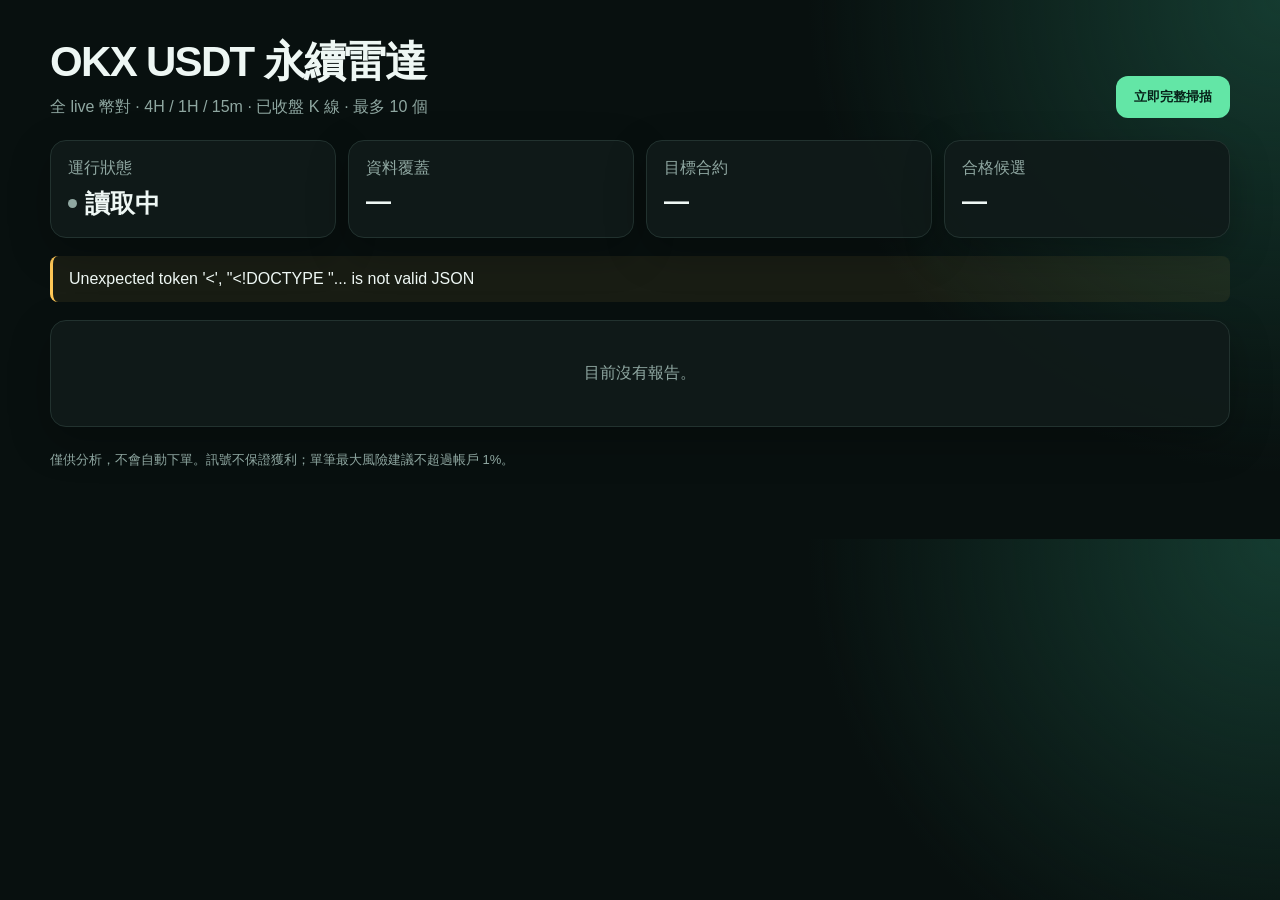
==== radar/static/index.html @ 35b04562 "radar" ====
<!doctype html>
<html lang="zh-Hant">
<head>
  <meta charset="utf-8">
  <meta name="viewport" content="width=device-width, initial-scale=1">
  <title>OKX USDT 永續雷達</title>
  <style>
    :root { color-scheme: dark; --bg:#08100f; --panel:#101b19; --line:#22322f; --text:#eef7f4; --muted:#8fa7a1; --green:#63e6a6; --red:#ff7c8b; --amber:#ffc857; }
    * { box-sizing:border-box; }
    body { margin:0; background:radial-gradient(circle at top right,#153b30 0,transparent 34%),var(--bg); color:var(--text); font-family:-apple-system,BlinkMacSystemFont,"Segoe UI",sans-serif; }
    main { width:min(1180px,calc(100% - 28px)); margin:34px auto 70px; }
    header { display:flex; justify-content:space-between; gap:20px; align-items:flex-end; margin-bottom:22px; }
    h1 { font-size:clamp(26px,4vw,42px); margin:0 0 7px; letter-spacing:-.04em; }
    .subtitle,.muted { color:var(--muted); }
    button { border:0; border-radius:12px; background:var(--green); color:#062018; font-weight:800; padding:12px 18px; cursor:pointer; }
    button:disabled { opacity:.55; cursor:wait; }
    .grid { display:grid; grid-template-columns:repeat(4,1fr); gap:12px; margin:18px 0; }
    .card,.signal { background:color-mix(in srgb,var(--panel) 92%,transparent); border:1px solid var(--line); border-radius:16px; padding:17px; box-shadow:0 14px 40px #0004; }
    .metric { font-size:25px; font-weight:800; margin-top:8px; }
    .status { display:flex; align-items:center; gap:8px; }
    .dot { width:9px; height:9px; border-radius:50%; background:var(--muted); }
    .good .dot { background:var(--green); box-shadow:0 0 14px var(--green); }
    .bad .dot { background:var(--red); box-shadow:0 0 14px var(--red); }
    .running .dot { background:var(--amber); box-shadow:0 0 14px var(--amber); }
    #message { margin:12px 0 18px; padding:14px 16px; border-left:3px solid var(--amber); background:#ffc85712; border-radius:8px; }
    #signals { display:grid; grid-template-columns:repeat(2,1fr); gap:14px; }
    .signal h3 { margin:0; font-size:21px; }
    .signal-head { display:flex; justify-content:space-between; align-items:center; gap:10px; }
    .badge { border-radius:999px; padding:5px 10px; font-size:12px; font-weight:900; }
    .LONG { color:var(--green); background:#63e6a619; }
    .SHORT { color:var(--red); background:#ff7c8b19; }
    dl { display:grid; grid-template-columns:110px 1fr; gap:7px 10px; font-size:14px; }
    dt { color:var(--muted); } dd { margin:0; }
    ul { margin:10px 0 0; padding-left:20px; color:#c9d9d5; }
    .empty { grid-column:1/-1; text-align:center; padding:42px; color:var(--muted); }
    footer { color:var(--muted); font-size:13px; margin-top:24px; }
    @media(max-width:800px){ header{align-items:flex-start;flex-direction:column}.grid{grid-template-columns:repeat(2,1fr)}#signals{grid-template-columns:1fr} }
  </style>
</head>
<body>
<main>
  <header>
    <div><h1>OKX USDT 永續雷達</h1><div class="subtitle">全 live 幣對 · 4H / 1H / 15m · 已收盤 K 線 · 最多 10 個</div></div>
    <button id="scan">立即完整掃描</button>
  </header>
  <section class="grid">
    <div class="card"><div class="muted">運行狀態</div><div id="runtime" class="metric status"><span class="dot"></span><span>讀取中</span></div></div>
    <div class="card"><div class="muted">資料覆蓋</div><div id="coverage" class="metric">—</div></div>
    <div class="card"><div class="muted">目標合約</div><div id="targets" class="metric">—</div></div>
    <div class="card"><div class="muted">合格候選</div><div id="count" class="metric">—</div></div>
  </section>
  <div id="message">等待第一輪掃描。</div>
  <section id="signals"><div class="card empty">目前沒有報告。</div></section>
  <footer>僅供分析，不會自動下單。訊號不保證獲利；單筆最大風險建議不超過帳戶 1%。</footer>
</main>
<script>
const $=s=>document.querySelector(s); const esc=v=>String(v??'').replace(/[&<>"']/g,c=>({'&':'&amp;','<':'&lt;','>':'&gt;','"':'&quot;',"'":'&#39;'}[c]));
async function json(url,opt){const r=await fetch(url,opt); if(!r.ok) throw new Error((await r.json()).message||r.statusText); return r.json()}
function render(report){
  $('#coverage').textContent=`${Number(report.coverage_pct).toFixed(2)}%`;
  $('#targets').textContent=report.target_count; $('#count').textContent=report.signals.length; $('#message').textContent=report.message;
  const box=$('#signals'); if(!report.signals.length){box.innerHTML=`<div class="card empty">${esc(report.status==='DATA_INCOMPLETE'?'資料不完整，本輪依法不發訊號。':'完整掃描後沒有合格機會，不湊數。')}</div>`;return}
  box.innerHTML=report.signals.map((s,i)=>`<article class="signal"><div class="signal-head"><h3>${i+1}. ${esc(s.inst_id)}</h3><span class="badge ${s.direction}">${s.direction}</span></div><dl><dt>策略</dt><dd>${esc(s.strategy)} · ${esc(s.regime)}</dd><dt>分數</dt><dd>${s.score}</dd><dt>進場區</dt><dd>${esc(s.entry_low)} ～ ${esc(s.entry_high)}</dd><dt>止損</dt><dd>${esc(s.stop_loss)}</dd><dt>TP1 / TP2</dt><dd>${esc(s.take_profit_1)} / ${esc(s.take_profit_2)}</dd><dt>風報比</dt><dd>${s.risk_reward}R</dd><dt>失效</dt><dd>${esc(s.invalidation)}</dd></dl><ul>${s.evidence.map(e=>`<li>${esc(e)}</li>`).join('')}</ul></article>`).join('')
}
async function refresh(){
 try{const s=await json('/api/status'); const r=$('#runtime'); r.className='metric status '+(s.running?'running':s.last_error?'bad':'good'); r.innerHTML=`<span class="dot"></span><span>${s.running?'掃描中':s.last_error?'異常':'待命'}</span>`; $('#scan').disabled=s.running; try{render(await json('/api/report/latest'))}catch(_){} }catch(e){$('#message').textContent=e.message}
}
$('#scan').addEventListener('click',async()=>{try{await json('/api/scan',{method:'POST'});await refresh()}catch(e){$('#message').textContent=e.message}}); refresh(); setInterval(refresh,5000);
</script>
</body>
</html>
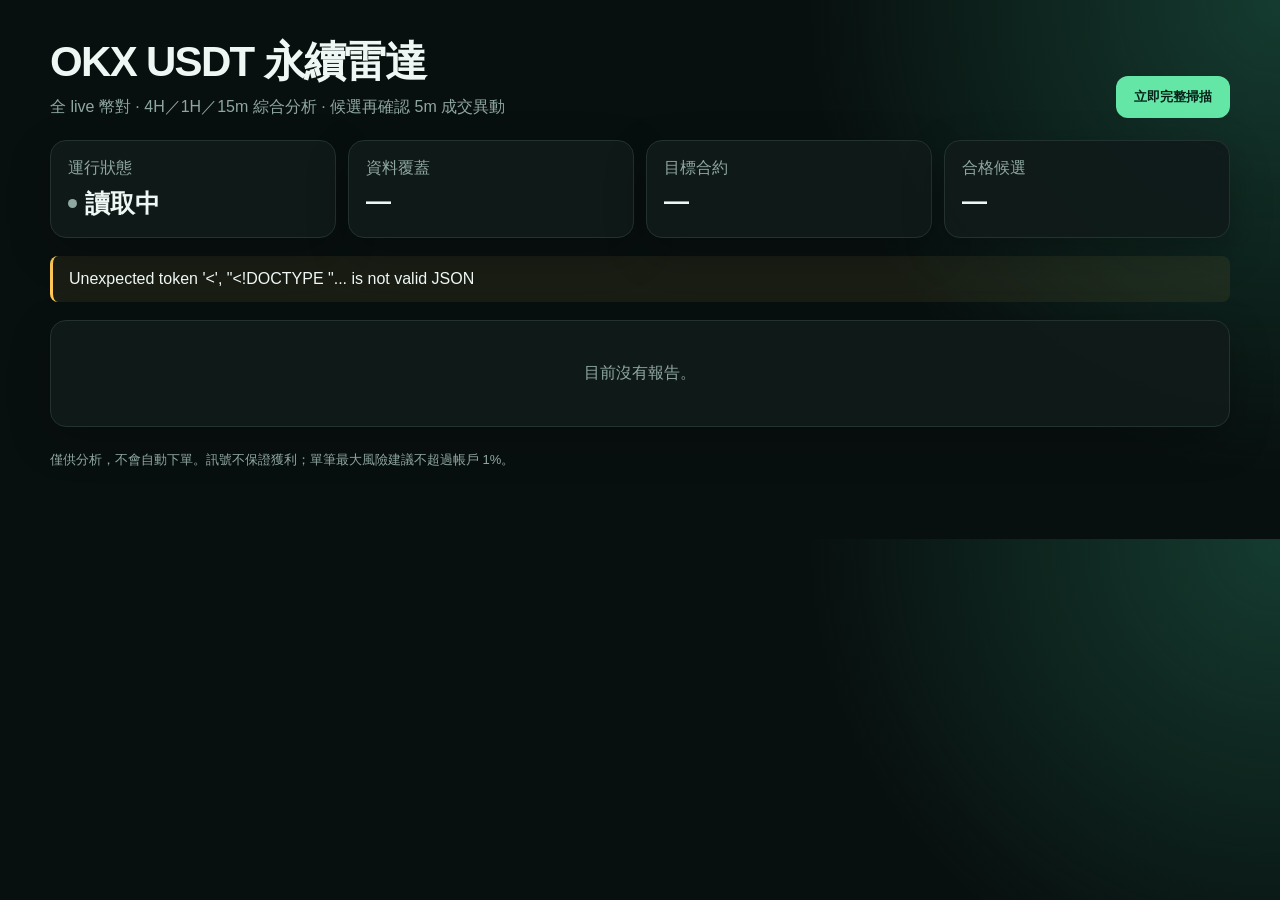
==== commit 88b77a38: "Add micro-volume and market bias engine" ====
--- a/radar/static/index.html
+++ b/radar/static/index.html
@@ -40,7 +40,7 @@
 <body>
 <main>
   <header>
-    <div><h1>OKX USDT 永續雷達</h1><div class="subtitle">全 live 幣對 · 4H / 1H / 15m · 已收盤 K 線 · 最多 10 個</div></div>
+    <div><h1>OKX USDT 永續雷達</h1><div class="subtitle">全 live 幣對 · 4H／1H／15m 綜合分析 · 候選再確認 5m 成交異動</div></div>
     <button id="scan">立即完整掃描</button>
   </header>
   <section class="grid">
@@ -55,12 +55,13 @@
 </main>
 <script>
 const $=s=>document.querySelector(s); const esc=v=>String(v??'').replace(/[&<>"']/g,c=>({'&':'&amp;','<':'&lt;','>':'&gt;','"':'&quot;',"'":'&#39;'}[c]));
+const directionName={LONG:'做多',SHORT:'做空',NEUTRAL:'中性'};
 async function json(url,opt){const r=await fetch(url,opt); if(!r.ok) throw new Error((await r.json()).message||r.statusText); return r.json()}
 function render(report){
   $('#coverage').textContent=`${Number(report.coverage_pct).toFixed(2)}%`;
   $('#targets').textContent=report.target_count; $('#count').textContent=report.signals.length; $('#message').textContent=report.message;
   const box=$('#signals'); if(!report.signals.length){box.innerHTML=`<div class="card empty">${esc(report.status==='DATA_INCOMPLETE'?'資料不完整，本輪依法不發訊號。':'完整掃描後沒有合格機會，不湊數。')}</div>`;return}
-  box.innerHTML=report.signals.map((s,i)=>`<article class="signal"><div class="signal-head"><h3>${i+1}. ${esc(s.inst_id)}</h3><span class="badge ${s.direction}">${s.direction}</span></div><dl><dt>策略</dt><dd>${esc(s.strategy)} · ${esc(s.regime)}</dd><dt>分數</dt><dd>${s.score}</dd><dt>進場區</dt><dd>${esc(s.entry_low)} ～ ${esc(s.entry_high)}</dd><dt>止損</dt><dd>${esc(s.stop_loss)}</dd><dt>TP1 / TP2</dt><dd>${esc(s.take_profit_1)} / ${esc(s.take_profit_2)}</dd><dt>風報比</dt><dd>${s.risk_reward}R</dd><dt>失效</dt><dd>${esc(s.invalidation)}</dd></dl><ul>${s.evidence.map(e=>`<li>${esc(e)}</li>`).join('')}</ul></article>`).join('')
+  box.innerHTML=report.signals.map((s,i)=>`<article class="signal"><div class="signal-head"><h3>${i+1}. ${esc(s.inst_id)}</h3><span class="badge ${s.direction}">${esc(directionName[s.direction]||'中性')}</span></div><dl><dt>策略</dt><dd>${esc(s.strategy)}</dd><dt>分數</dt><dd>${s.score}</dd><dt>進場區</dt><dd>${esc(s.entry_low)} ～ ${esc(s.entry_high)}</dd><dt>止損</dt><dd>${esc(s.stop_loss)}</dd><dt>TP1 / TP2</dt><dd>${esc(s.take_profit_1)} / ${esc(s.take_profit_2)}</dd><dt>風報比</dt><dd>${s.risk_reward}R</dd><dt>失效</dt><dd>${esc(s.invalidation)}</dd></dl><ul>${s.evidence.map(e=>`<li>${esc(e)}</li>`).join('')}</ul></article>`).join('')
 }
 async function refresh(){
  try{const s=await json('/api/status'); const r=$('#runtime'); r.className='metric status '+(s.running?'running':s.last_error?'bad':'good'); r.innerHTML=`<span class="dot"></span><span>${s.running?'掃描中':s.last_error?'異常':'待命'}</span>`; $('#scan').disabled=s.running; try{render(await json('/api/report/latest'))}catch(_){} }catch(e){$('#message').textContent=e.message}
@@ -69,4 +70,3 @@
 </script>
 </body>
 </html>
-
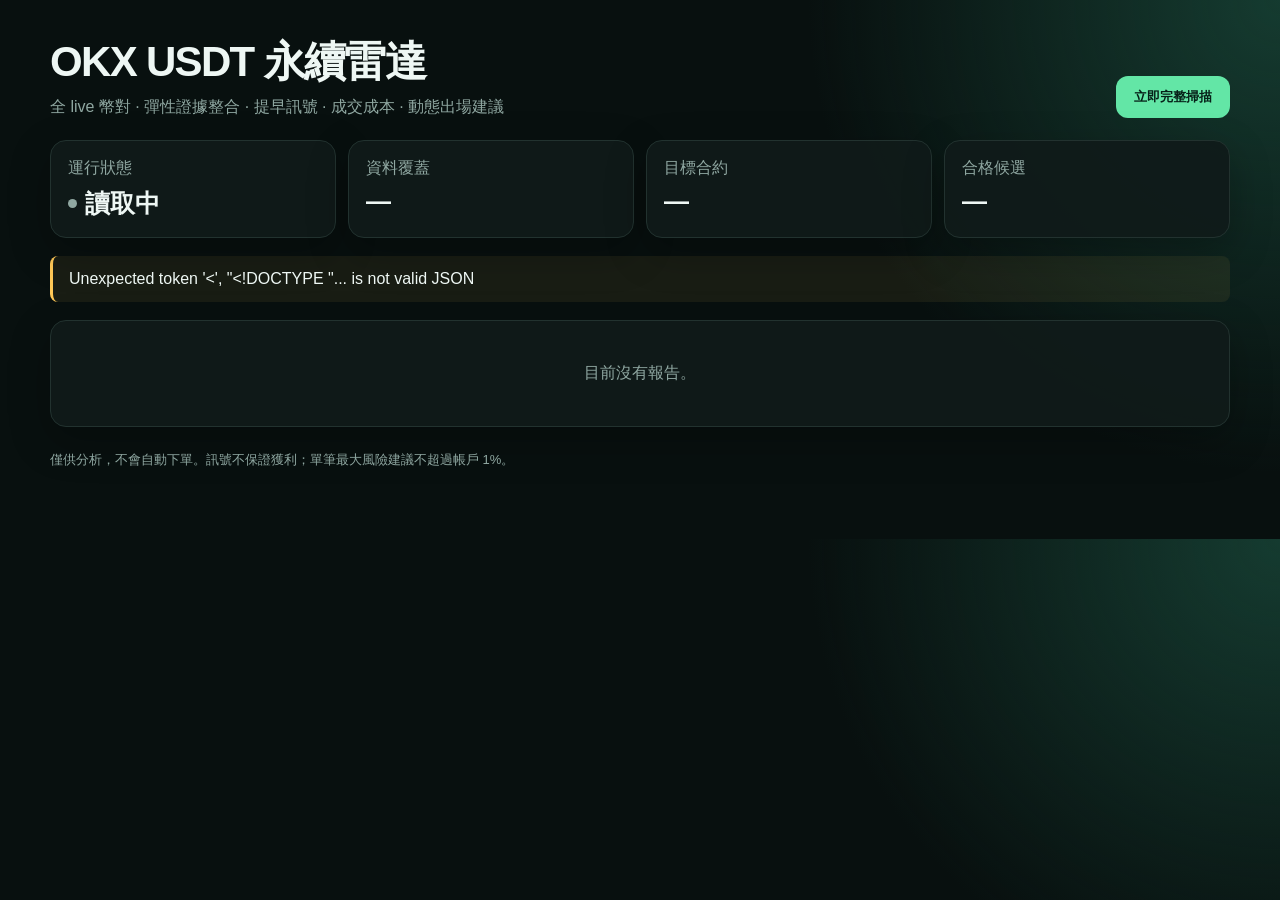
==== commit 0c4a005f: "Add early holistic signals and execution-aware risk" ====
--- a/radar/static/index.html
+++ b/radar/static/index.html
@@ -40,7 +40,7 @@
 <body>
 <main>
   <header>
-    <div><h1>OKX USDT 永續雷達</h1><div class="subtitle">全 live 幣對 · 4H／1H／15m 綜合分析 · 候選再確認 5m 成交異動</div></div>
+    <div><h1>OKX USDT 永續雷達</h1><div class="subtitle">全 live 幣對 · 彈性證據整合 · 提早訊號 · 成交成本 · 動態出場建議</div></div>
     <button id="scan">立即完整掃描</button>
   </header>
   <section class="grid">
@@ -61,7 +61,7 @@
   $('#coverage').textContent=`${Number(report.coverage_pct).toFixed(2)}%`;
   $('#targets').textContent=report.target_count; $('#count').textContent=report.signals.length; $('#message').textContent=report.message;
   const box=$('#signals'); if(!report.signals.length){box.innerHTML=`<div class="card empty">${esc(report.status==='DATA_INCOMPLETE'?'資料不完整，本輪依法不發訊號。':'完整掃描後沒有合格機會，不湊數。')}</div>`;return}
-  box.innerHTML=report.signals.map((s,i)=>`<article class="signal"><div class="signal-head"><h3>${i+1}. ${esc(s.inst_id)}</h3><span class="badge ${s.direction}">${esc(directionName[s.direction]||'中性')}</span></div><dl><dt>策略</dt><dd>${esc(s.strategy)}</dd><dt>分數</dt><dd>${s.score}</dd><dt>進場區</dt><dd>${esc(s.entry_low)} ～ ${esc(s.entry_high)}</dd><dt>止損</dt><dd>${esc(s.stop_loss)}</dd><dt>TP1 / TP2</dt><dd>${esc(s.take_profit_1)} / ${esc(s.take_profit_2)}</dd><dt>風報比</dt><dd>${s.risk_reward}R</dd><dt>失效</dt><dd>${esc(s.invalidation)}</dd></dl><ul>${s.evidence.map(e=>`<li>${esc(e)}</li>`).join('')}</ul></article>`).join('')
+  box.innerHTML=report.signals.map((s,i)=>`<article class="signal"><div class="signal-head"><h3>${i+1}. ${esc(s.inst_id)}</h3><span class="badge ${s.direction}">${esc(directionName[s.direction]||'中性')}</span></div><dl><dt>訊號階段</dt><dd>${esc(s.signal_stage==='EARLY'?'提早進場':'完整確認')}</dd><dt>策略</dt><dd>${esc(s.strategy)}</dd><dt>趨勢力度</dt><dd>${esc(s.trend_strength_label||'中等')} ${s.trend_strength_score||''}</dd><dt>分數</dt><dd>${s.score}</dd><dt>點差</dt><dd>${s.spread_pct}%</dd><dt>進場區</dt><dd>${esc(s.entry_low)} ～ ${esc(s.entry_high)}</dd><dt>止損</dt><dd>${esc(s.stop_loss)}</dd><dt>TP1 / TP2</dt><dd>${esc(s.take_profit_1)} / ${esc(s.take_profit_2)}</dd><dt>風報比</dt><dd>${s.risk_reward}R</dd><dt>失效</dt><dd>${esc(s.invalidation)}</dd></dl><ul>${s.evidence.map(e=>`<li>${esc(e)}</li>`).join('')}</ul></article>`).join('')
 }
 async function refresh(){
  try{const s=await json('/api/status'); const r=$('#runtime'); r.className='metric status '+(s.running?'running':s.last_error?'bad':'good'); r.innerHTML=`<span class="dot"></span><span>${s.running?'掃描中':s.last_error?'異常':'待命'}</span>`; $('#scan').disabled=s.running; try{render(await json('/api/report/latest'))}catch(_){} }catch(e){$('#message').textContent=e.message}
